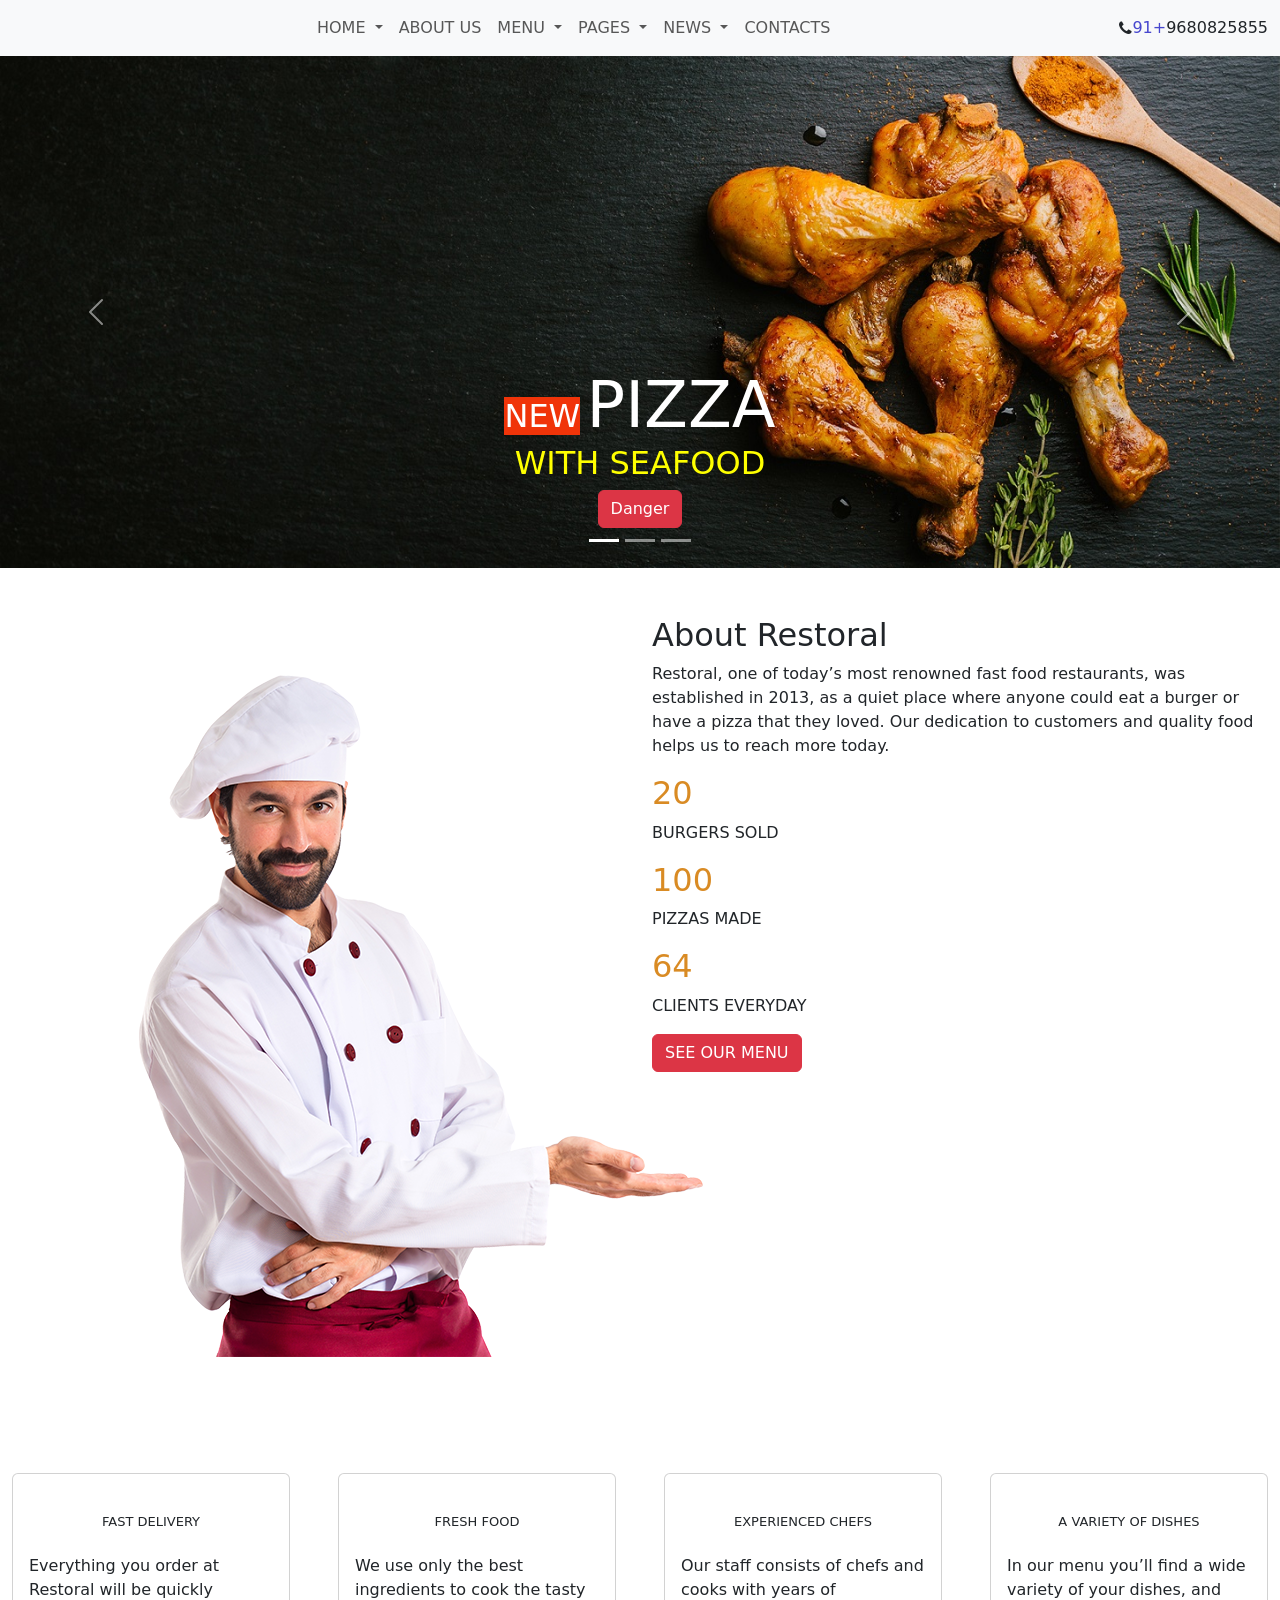
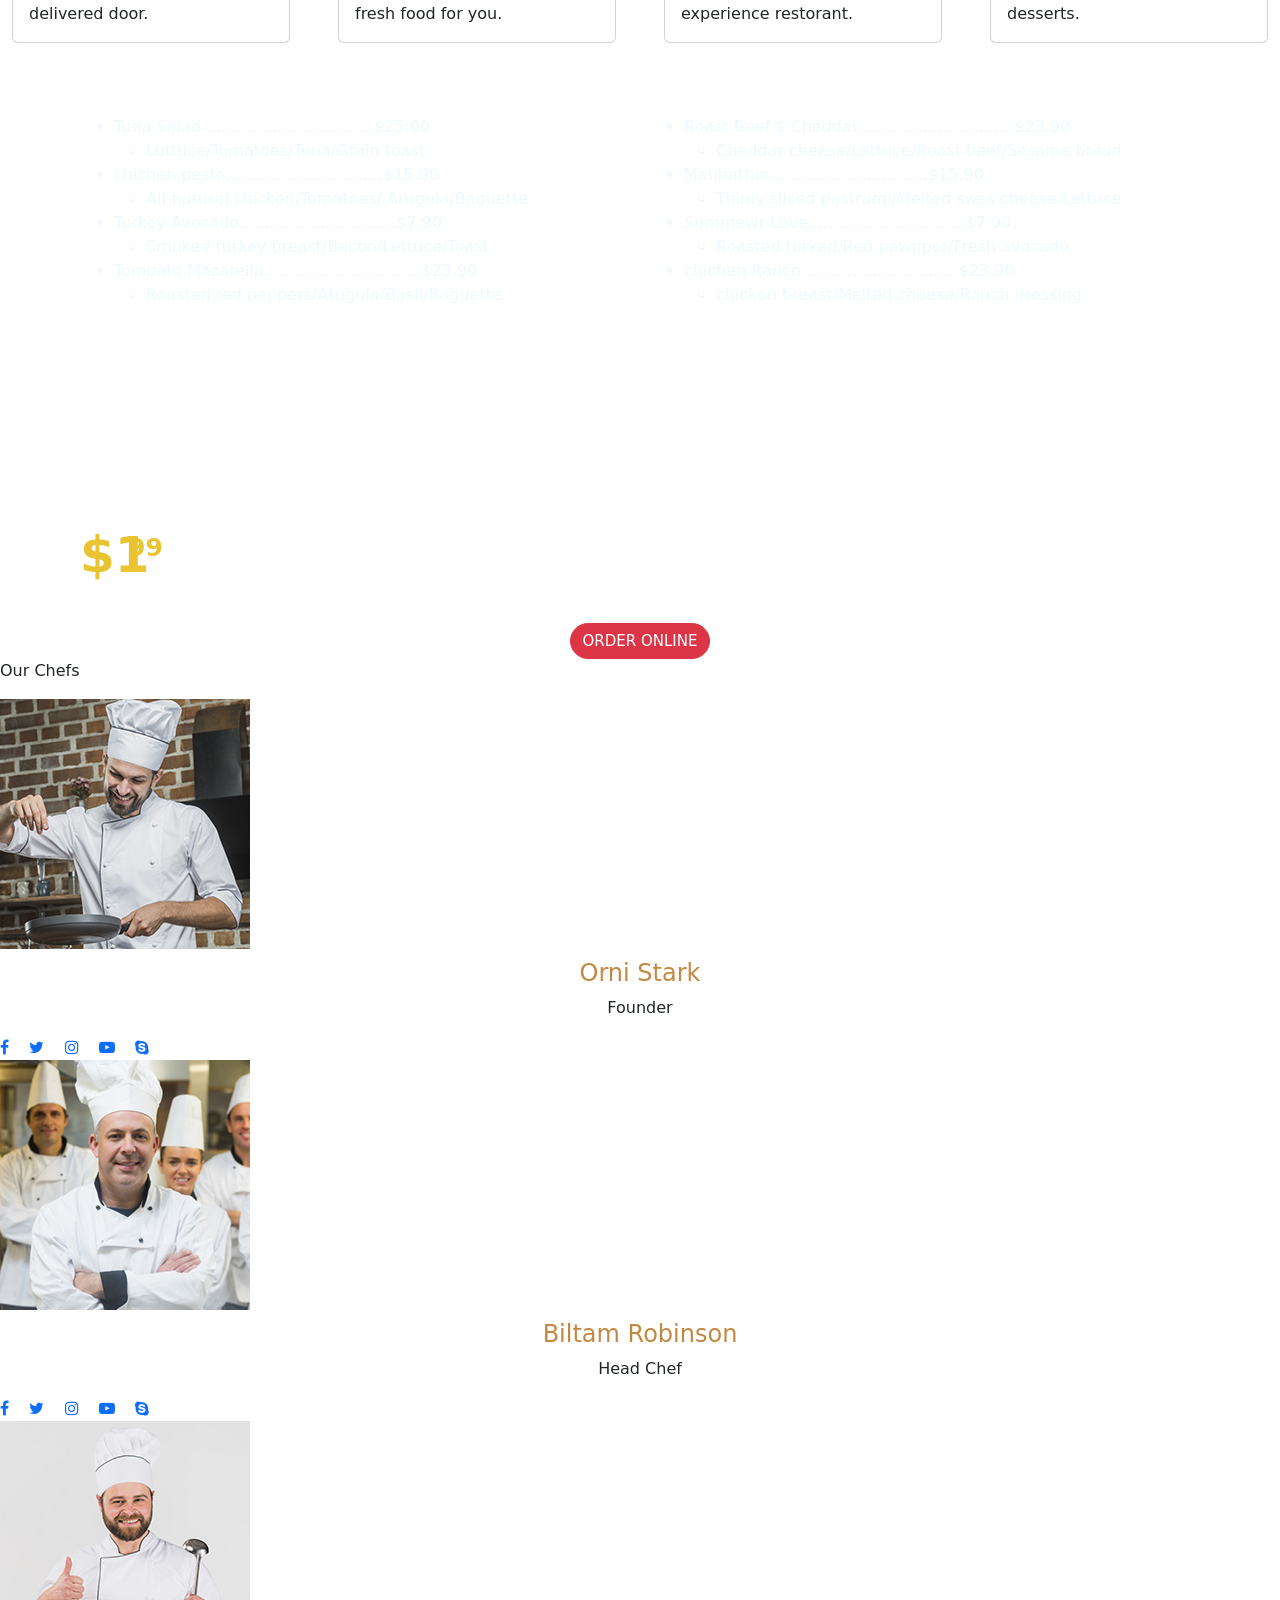
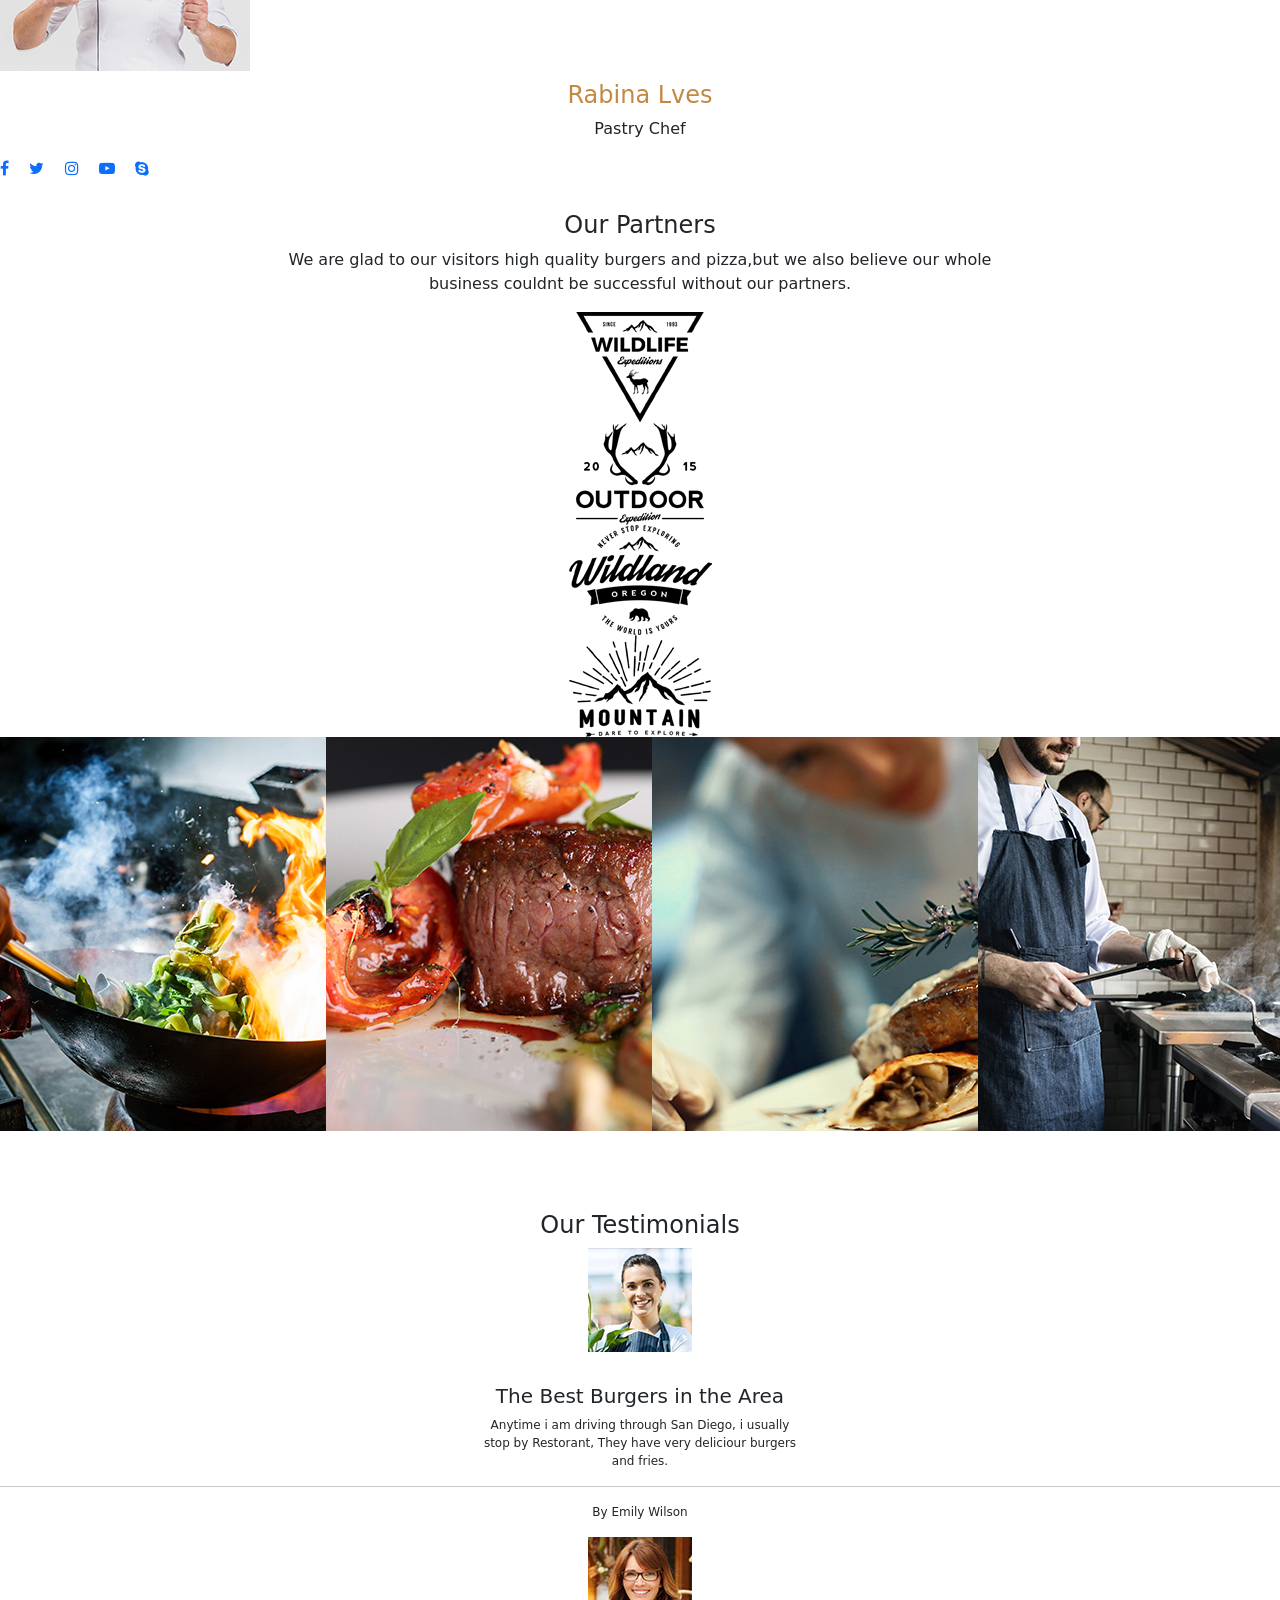
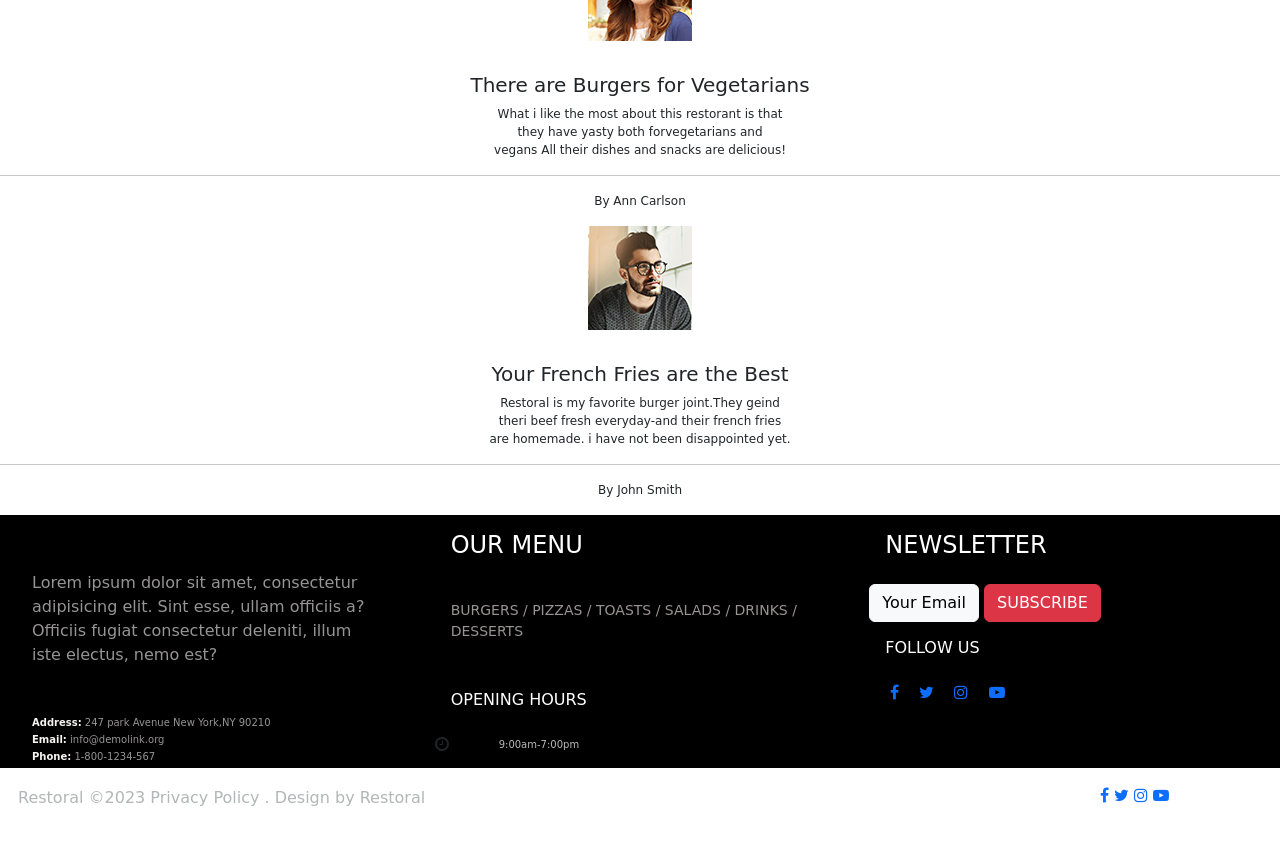
==== index.html @ 89954e74 "update" ====
<!doctype html>
<html lang="en">

<head>
    <meta charset="utf-8">
    <meta name="viewport" content="width=device-width, initial-scale=1">
    <title>restoral</title>
    <link rel="stylesheet" href="style.css">
    <link rel="stylesheet" href="https://cdnjs.cloudflare.com/ajax/libs/font-awesome/4.7.0/css/font-awesome.min.css">
    <link href="https://cdn.jsdelivr.net/npm/bootstrap@5.3.0-alpha1/dist/css/bootstrap.min.css" rel="stylesheet"
        integrity="sha384-GLhlTQ8iRABdZLl6O3oVMWSktQOp6b7In1Zl3/Jr59b6EGGoI1aFkw7cmDA6j6gD" crossorigin="anonymous">
    <link href="https://fonts.googleapis.com/css2?family=Libre+Baskerville:ital@1&display=swap" rel="stylesheet">
</head>

<body>
    <header>
        <nav class="navbar navbar-expand-lg bg-body-tertiary">
            <div class="container-fluid">
                <a class="navbar-brand" href="#">
                    <img src="https://demo.hasthemes.com/restoral/images/logo-280x60.png" alt="" class="restorant-logo">
                </a>
                <button class="navbar-toggler" type="button" data-bs-toggle="collapse"
                    data-bs-target="#navbarSupportedContent" aria-controls="navbarSupportedContent"
                    aria-expanded="false" aria-label="Toggle navigation">
                    <span class="navbar-toggler-icon"></span>
                </button>
                <div class="collapse navbar-collapse" id="navbarSupportedContent">
                    <ul class="navbar-nav me-auto mb-2 mb-lg-0 ms-auto">
                        <li class="nav-item dropdown">
                            <a class="nav-link dropdown-toggle" href="#" role="button" data-bs-toggle="dropdown"
                                aria-expanded="false">
                                HOME
                            </a>
                            <ul class="dropdown-menu">
                                <li><a class="dropdown-item" href="#">HOME BOXED LAYOUT</a></li>

                            </ul>
                        </li>
                        <li class="nav-item">
                            <a class="nav-link" href="#">ABOUT US</a>
                        </li>
                        <li class="nav-item dropdown">
                            <a class="nav-link dropdown-toggle" href="#" role="button" data-bs-toggle="dropdown"
                                aria-expanded="false">
                                MENU
                            </a>
                            <ul class="dropdown-menu food">
                                <li><a class="dropdown-item" href="#">
                                        PIZZAS <img src="../restorant/img/abstract-grunge-decorative-relief-navy-blue-stucco-wall-texture-wide-angle-rough-colored-background.jpg" alt="">
                                    </a></li>
                                <li><a class="dropdown-item" href="#">
                                        BURGERS <img src="/img/menu-food-02.png" alt="">
                                    </a></li>
                                <li><a class="dropdown-item" href="#">
                                        DRINKS<img src="/img/menu-food-03.png" alt="">
                                    </a></li>
                                <li><a class="dropdown-item" href="#">
                                        TOASTS<img src="/img/menu-food-04.png" alt="">
                                    </a></li>
                                <li><a class="dropdown-item" href="#">
                                        SALADS <img src="/img/menu-food-05.png" alt="">
                                    </a></li>
                                <li><a class="dropdown-item" href="#">
                                        DESSERTS<img src="/img/menu-food-06.png" alt="">
                                    </a></li>

                            </ul>
                        </li>
                        <li class="nav-item dropdown">
                            <a class="nav-link dropdown-toggle" href="#" role="button" data-bs-toggle="dropdown"
                                aria-expanded="false">
                                PAGES
                            </a>
                            <ul class="dropdown-menu">
                                <li><a class="dropdown-item" href="#">GALLERY</a></li>
                                <li>
                                    <hr class="dropdown-divider">
                                </li>
                                <li><a class="dropdown-item" href="#">TEAM</a></li>
                                <li>
                                    <hr class="dropdown-divider">
                                </li>
                                <li><a class="dropdown-item" href="#">DEALS</a></li>
                                <li>
                                    <hr class="dropdown-divider">
                                </li>
                                <li><a class="dropdown-item" href="#">MENU CLASSIC</a></li>
                                <li>
                                    <hr class="dropdown-divider">
                                </li>
                                <li><a class="dropdown-item" href="#">PRIVACY POCICY</a></li>
                            </ul>
                        </li>
                        <li class="nav-item dropdown">
                            <a class="nav-link dropdown-toggle" href="#" role="button" data-bs-toggle="dropdown"
                                aria-expanded="false">
                                NEWS
                            </a>
                            <ul class="dropdown-menu">
                                <li><a class="dropdown-item" href="#">CLASSIC BLOG</a></li>
                                <li>
                                    <hr class="dropdown-divider">
                                </li>
                                <li><a class="dropdown-item" href="#">GRID BLOG</a></li>
                                <li>
                                    <hr class="dropdown-divider">
                                </li>
                                <li><a class="dropdown-item" href="#">MASONRY BLOG</a></li>
                                <li>
                                    <hr class="dropdown-divider">
                                </li>
                                <li><a class="dropdown-item" href="#">BLOG POST</a></li>

                            </ul>
                        </li>
                        <li class="nav-item">
                            <a class="nav-link ">CONTACTS</a>
                        </li>
                    </ul>
                    <i class="fa fa-phone header-icon" aria-hidden="true"></i>
                    <span style="color:rgb(71, 71, 206)">91+</span>9680825855</span>
                </div>
            </div>
        </nav>
    </header>


    <!-- content with slider -->

    <div id="carouselExampleCaptions" class="carousel slide" data-bs-ride="carousel">
        <div class="carousel-indicators">
            <button type="button" data-bs-target="#carouselExampleCaptions" data-bs-slide-to="0" class="active"
                aria-current="true" aria-label="Slide 1"></button>
            <button type="button" data-bs-target="#carouselExampleCaptions" data-bs-slide-to="1"
                aria-label="Slide 2"></button>
            <button type="button" data-bs-target="#carouselExampleCaptions" data-bs-slide-to="2"
                aria-label="Slide 3"></button>
        </div>
        <div class="carousel-inner">
            <div class="carousel-item active">
                <img src="/img/slider1.jpg" class="d-block w-100" alt="...">
                <div class="carousel-caption d-none d-md-block">
                    <h5>
                        <span style="background-color: rgb(240, 52, 9); font-size: 2pc;">NEW</span>
                        <span style="font-size: 4pc;"> PIZZA </span><br><span style="color:yellow; font-size: 2pc;">WITH
                            SEAFOOD</span>
                    </h5>
                    <button type="button" class="btn btn-danger">Danger</button>
                </div>
            </div>
            <div class="carousel-item">
                <img src="/img/slider2.jpg" class="d-block w-100" alt="...">
                <div class="carousel-caption d-none d-md-block">
                    <span style="background-color: red;">HOT STUFF</span> <br>
                    <span style="font-size: 3pc;">MEXICAN</span> <br>
                    <span style="color: yellow;">CHICKEN</span>

                </div>
            </div>
            <div class="carousel-item">
                <img src="/img/slider3.jpeg" class="d-block w-100" alt="...">
                <div class="carousel-caption d-none d-md-block">
                    <span>From Our Chef</span> <br>
                    <span style="font-size: 2pc;">MEET THE</span> <br>
                    <Span style="font-size: 3pc;">LEGEND</Span> <br>
                    <Span style="color: yellow;">JAPANI NODULES</Span>

                </div>
            </div>
        </div>
        <button class="carousel-control-prev" type="button" data-bs-target="#carouselExampleCaptions"
            data-bs-slide="prev">
            <span class="carousel-control-prev-icon" aria-hidden="true"></span>
            <span class="visually-hidden">Previous</span>
        </button>
        <button class="carousel-control-next" type="button" data-bs-target="#carouselExampleCaptions"
            data-bs-slide="next">
            <span class="carousel-control-next-icon" aria-hidden="true"></span>
            <span class="visually-hidden">Next</span>
        </button>
    </div>



    <!-- use image or content -->
    <section class="section-box">
        <div class="section-mainbox">
            <div class="row">
                <div class="col-12 col-lg-6">
                    <div class="mainbox-imgbox">

                        <img src="/img/about-1.png" alt="" class="imgset">
                    </div>
                </div>
                <div class="col-12 col-lg-6 cantent-box ">
                    <h2 class="mt-5"> About Restoral</h2>
                    <p>Restoral, one of today’s most renowned fast food restaurants, was established in 2013, as a quiet
                        place where anyone could eat a burger or have a pizza that they loved. Our dedication to
                        customers and quality food helps us to reach more today.</p>
                    <div class="number-box">
                        <h2 style=" color:rgb(217, 139, 36)">20</h2>
                        <p>BURGERS SOLD</p>
                    </div>
                    <div class="number-box">
                        <h2 style=" color:rgb(217, 139, 36)">100</h2>
                        <p>PIZZAS MADE</p>
                    </div>
                    <div class="number-box">
                        <h2 style=" color:rgb(217, 139, 36)">64</h2>
                        <p>CLIENTS EVERYDAY </p>
                    </div>
                    <button type="button" class="btn btn-danger">SEE OUR MENU</button>
                </div>
            </div>
        </div>

    </section>
    <!-- card -->
    <div class="row">
        <div class="col-12 col-sm-3 mt-5 p-4">
            <div class="card">
                <div class="card-body ">
                    <img src="clock.png" alt="" class="card-img">
                    <h5 style=" font-size: 13px;" class="card-title mb-4 text-center">FAST
                        DELIVERY</h5>
                    <div class="line"></div>
                    <p class="card-text">Everything you order at Restoral will be quickly delivered door.</p>

                </div>
            </div>
        </div>
        <div class="col-12 col-sm-3 mt-5 p-4">
            <div class="card">
                <div class="card-body ">
                    <img src="shopping-bag.png" alt="" class="card-img">
                    <h5 style=" font-size: 13px;" class="card-title mb-4 text-center">FRESH
                        FOOD</h5>
                    <div class="line"></div>
                    <p class="card-text">We use only the best ingredients to cook the tasty fresh food for you.</p>

                </div>
            </div>
        </div>
        <div class="col-12 col-sm-3 mt-5 p-4">
            <div class="card">
                <div class="card-body ">
                    <img src="chef-hat.png" alt="" class="card-img">
                    <h5 style=" font-size: 13px;" class="card-title mb-4 text-center">
                        EXPERIENCED CHEFS</h5>
                    <div class="line"></div>
                    <p class="card-text">Our staff consists of chefs and cooks with years of experience restorant.</p>

                </div>
            </div>
        </div>
        <div class="col-12 col-sm-3 mt-5 p-4">
            <div class="card">
                <div class="card-body ">
                    <img src="1323041.png" alt="" class="card-img">
                    <h5 style=" font-size: 13px;" class="card-title mb-4 text-center">A
                        VARIETY OF DISHES</h5>
                    <div class="line"></div>
                    <p class="card-text">In our menu you’ll find a wide variety of your dishes, and desserts. </p>

                </div>
            </div>
        </div>

    </div>
    <!-- main box -->
    <div class="mainbox2 container">
        <div class="mainbox2-insidebox">
            <div style=" color: aliceblue;" class="row">
                <div class="col-12 col-md-6 mt-5">
                    <ul>
                        <li>
                            Tuna Salad..................................$25.00
                            <ul>
                                <li>Luttuce/Tomatoes/Tuna/Grain toast</li>
                            </ul>
                        </li>
                        <li>
                            chichen pesto...............................$15.90
                            <ul>
                                <li>All-natural chicken/Tomatoes/ Arugula/Baguette</li>
                            </ul>
                        </li>
                        <li>
                            Turkey Avocado...............................$7.90
                            <ul>
                                <li>Smoked turkey breast/Bacon/Lettuce/Toast</li>
                            </ul>
                        </li>
                        <li>
                            Tomoato Mazarella...............................$23.90
                            <ul>
                                <li>Roasted red peppers/Arugula/Basil/Baguette</li>
                            </ul>
                        </li>

                    </ul>
                </div>
                <div class="col-12 col-md-6 mt-5">
                    <ul>
                        <li>
                            Roast Beef $ Cheddar...............................$23.90
                            <ul>
                                <li>Cheddar cheese/Lettuce/Roast beef/Sesame bread</li>
                            </ul>
                        </li>
                        <li>
                            Manhattan...............................$15.90
                            <ul>
                                <li>Thiniy sliced pastrami/Melted swss cheese/Lettuce</li>
                            </ul>
                        </li>
                        <li>
                            Summewr Love...............................$7.90
                            <ul>
                                <li>Roasted turked/Red pewpper/Fresh avocado</li>
                            </ul>
                        </li>
                        <li>
                            chichen Ranch...............................$23.90
                            <ul>
                                <li>chicken breast/Melted cheese/Ranch dressing</li>
                            </ul>
                        </li>

                    </ul>
                </div>
            </div>
        </div>
    </div>
    <!-- background img and cantent -->
    <div class="freedelivery-box mt-5">
        <div class="cantent">
            <strong>
                <p style="text-align: center; padding-top: 50px; font-size: 25px; color: white;">Free Delivery</p>
                <p style="text-align: center; font-size: 40px; margin-top: -1pc;  color: white;">PIZZA DAY</p>
                <P style="margin-left: 5pc; font-size: 50px; margin-top: -1pc; color: rgb(233, 196, 48);">$1
                <p style="margin-top: -5pc; margin-left: 8pc; font-size: 25px; color: rgb(233, 196, 48);">99</p>
                </P>
                <p style="margin-left: 11pc; margin-top: -3pc;  color: white;">Sandwich <br> Salad <br> Drink</p>
                <button style="margin: auto; display: block; border-radius: 20px; font-size: 15px;" type="button"
                    class="btn btn-danger">ORDER ONLINE</button>
            </strong>

        </div>
    </div>
    <!-- box -->
    <div class="our">
        <p>Our Chefs</p>
    </div>
    <div class="ourchefs-mainbox">


        <div class="ourchefs-box">
            <img src="/img/team-small-1-250x250.jpg" alt="" class="ourchefs-img">
            <h4 style="text-align: center; color: rgb(195, 136, 65); margin-top: 10px;">Orni Stark</h4>
            <p style="text-align: center;">Founder</p>

            <a href="https://transland.windstripethemes.com/#"><i
                    class="fa fa-facebook ourchef-icon" aria-hidden="true"></i></a>
            &nbsp;&nbsp;
            <a href="https://transland.windstripethemes.com/#"><i class="fa fa-twitter ourchef-icon" aria-hidden="true"></i></a>
            &nbsp;&nbsp;
            <a href="https://transland.windstripethemes.com/#"><i class="fa fa-instagram ourchef-icon" aria-hidden="true"></i></a>
            &nbsp;&nbsp;
            <a href="https://transland.windstripethemes.com/#"><i class="fa fa-youtube-play ourchef-icon" aria-hidden="true"></i></a>
            &nbsp;&nbsp;
            <a href="https://transland.windstripethemes.com/#"><i class="fa fa-skype ourchef-icon" aria-hidden="true"></i></a>
            &nbsp;&nbsp;

        </div>
        <div class="ourchefs-box">
            <img src="/img/team-small-2-250x250.jpg" alt="" class="ourchefs-img">
            <h4 style="text-align: center; color: rgb(195, 136, 65);margin-top: 10px;">Biltam Robinson</h4>
            <p style="text-align: center;">Head Chef</p>

            <a href="https://transland.windstripethemes.com/#"><i
                    class="fa fa-facebook ourchef-icon" aria-hidden="true"></i></a>
            &nbsp;&nbsp;
            <a href="https://transland.windstripethemes.com/#"><i class="fa fa-twitter ourchef-icon" aria-hidden="true"></i></a>
            &nbsp;&nbsp;
            <a href="https://transland.windstripethemes.com/#"><i class="fa fa-instagram ourchef-icon" aria-hidden="true"></i></a>
            &nbsp;&nbsp;
            <a href="https://transland.windstripethemes.com/#"><i class="fa fa-youtube-play ourchef-icon" aria-hidden="true"></i></a>
            &nbsp;&nbsp;
            <a href="https://transland.windstripethemes.com/#"><i class="fa fa-skype ourchef-icon" aria-hidden="true"></i></a>
            &nbsp;&nbsp;

        </div>
        <div class="ourchefs-box">
            <img src="/img/team-small-3-250x250.jpg" alt="" class="ourchefs-img">
            <h4 style="text-align: center; color: rgb(195, 136, 65);margin-top: 10px;">Rabina Lves</h4>
            <p style="text-align: center;">Pastry Chef</p>

            <a href="https://transland.windstripethemes.com/#"><i
                    class="fa fa-facebook ourchef-icon" aria-hidden="true"></i></a>
            &nbsp;&nbsp;
            <a href="https://transland.windstripethemes.com/#"><i class="fa fa-twitter ourchef-icon" aria-hidden="true"></i></a>
            &nbsp;&nbsp;
            <a href="https://transland.windstripethemes.com/#"><i class="fa fa-instagram ourchef-icon" aria-hidden="true"></i></a>
            &nbsp;&nbsp;
            <a href="https://transland.windstripethemes.com/#"><i class="fa fa-youtube-play ourchef-icon" aria-hidden="true"></i></a>
            &nbsp;&nbsp;
            <a href="https://transland.windstripethemes.com/#"><i class="fa fa-skype ourchef-icon" aria-hidden="true"></i></a>
            &nbsp;&nbsp;

        </div>
    </div>
    <!-- logo img -->
    <div class="Our-Partners">
        <h4 style="text-align: center; padding-top: 30px;">Our Partners</h4>
        <div class="partners-para">
            <p style="text-align: center;">We are glad to our visitors high quality burgers and pizza,but we also
                believe our whole<br>business couldnt be successful without our partners.</p>
        </div>
    </div>
    <div class="logoimg-box text-center">
        <div class="logo-img">
            <img src="/img/brand-1-128x111.png" alt="">
        </div>
        <div class="logo-img">
            <img src="/img/brand-2-129x102.png" alt="">
        </div>
        <div class="logo-img">
            <img src="/img/brand-3-143x110.png" alt="">
        </div>
        <div class="logo-img">
            <img src="/img/brand-4-142x102.png" alt="">
        </div>
    </div>
    <!-- img -->
    <div class="row">
        <div class="col-12 col-md-3">
            <img src="/img/index-gallery-1-480x394.jpg" alt="">
        </div>
        <div class="col-12 col-md-3">
            <img src="/img/index-gallery-2-480x394.jpg" alt="">
        </div>
        <div class="col-12 col-md-3">
            <img src="/img/index-gallery-3-480x394.jpg" alt="">
        </div>
        <div class="col-12 col-md-3">
            <img src="/img/index-gallery-4-480x394.jpg" alt="">
        </div>
    </div>
    <!-- our-testimonials -->
    <div class="our-testimonials">
        <h4 style="text-align: center; margin-top: 5pc;">Our Testimonials</h4>
    </div>
    <div class="testimonials-mainbox ">
        <div style="text-align: center;" class="Testimonials-box">
            <img src="/img/testimonials-01-104x104 (1).jpg" alt="" class="Testimonials-img">
            <h5 style="margin-top: 2pc;">The Best Burgers in the Area</h5>
            <p style="font-size: 12px; ">Anytime i am driving through San Diego, i usually <br> stop by Restorant, They
                have very deliciour burgers <br> and fries. </p>
            <hr>
            <p style="font-size: 12px;">By Emily Wilson</p>
        </div>
        <div style="text-align: center;" class="Testimonials-box">
            <img src="/img/testimonials-03-104x104 (1).jpg" alt="" class="Testimonials-img">
            <h5 style="margin-top: 2pc;">There are Burgers for Vegetarians</h5>
            <p style="font-size: 12px;">What i like the most about this restorant is that <br> they have yasty both
                forvegetarians and <br>vegans All their dishes and snacks are delicious!
                <hr>
            </p>
            <p style="font-size: 12px;">By Ann Carlson</p>
        </div>
        <div style="text-align: center;" class="Testimonials-box">
            <img src="/img/testimonials-02-104x104 (1).jpg" alt="" class="Testimonials-img">
            <h5 style="margin-top: 2pc;">Your French Fries are the Best</h5>
            <p style="font-size: 12px;">Restoral is my favorite burger joint.They geind <br>theri beef fresh
                everyday-and their french fries <br>are homemade. i have not been disappointed yet.
                <hr>
            </p>
            <p style="font-size: 12px;">By John Smith</p>
        </div>
    </div>
    <!-- bottom box -->
    <div class="row bg-black">
        <div class="col-12 col-md-4">
            <div class="bottom-box">
                <img src="/img/https://demo.hasthemes.com/restoral/images/logo-280x60.png" alt="" class="bottombox-img">
                <p style="color: rgb(151, 148, 148);  padding: 2pc;">Lorem ipsum dolor sit amet, consectetur adipisicing
                    elit. Sint esse, ullam officiis a? Officiis fugiat consectetur deleniti, illum iste electus, nemo
                    est?</p>
                <p style="color: rgb(151, 148, 148); font-size: 10px;  margin: 2px;margin-left: 2pc;"><b
                        style="color: rgb(248, 243, 243);">Address:</b> 247 park Avenue New York,NY 90210</p>
                <p style="color: rgb(151, 148, 148); font-size: 10px; margin: 2px; margin-left: 2pc;"><b
                        style="color: rgb(248, 243, 243);">Email:</b> info@demolink.org</p>
                <p style="color: rgb(151, 148, 148); font-size: 10px;  margin: 2px; margin-left: 2pc;"><b
                        style="color: rgb(248, 243, 243);">Phone:</b> 1-800-1234-567</p>


            </div>
        </div>
        <div class="col-12 col-md-4">
            <div class="bottom-box">
                <h4 style="color: white; padding: 1pc;">OUR MENU</h4>
                <p style="color: rgb(154, 147, 147); font-size: 14px; padding: 1pc;"> BURGERS / PIZZAS / TOASTS / SALADS
                    / DRINKS / DESSERTS</p>
                <h6 style="color: white; padding: 1pc;">OPENING HOURS</h6>
                <i class="fa fa-clock-o card-icon" aria-hidden="true"></i>
                <p style="color: rgb(189, 185, 185);  font-size: 10px; margin-top: -20px; margin-left: 4pc;">
                    9:00am-7:00pm</p>

            </div>
        </div>
        <div class="col-12 col-md-4">
            <div class="bottom-box">
                <h4 style="color: white; padding: 1pc;">NEWSLETTER</h4>

                <div class="row">
                    <div class="col-12">
                        <button type="button" class="btn btn-light">Your Email</button>
                        <button type="button" class="btn btn-danger">SUBSCRIBE</button>
                        <h6 style="color: white;  padding: 1pc;">FOLLOW US</h6>
                        &nbsp; &nbsp;&nbsp;<a href="https://transland.windstripethemes.com/#"><i class="fa fa-facebook bottom-icon"
                                aria-hidden="true"></i></a>
                        &nbsp;&nbsp;
                        <a href="https://transland.windstripethemes.com/#"><i class="fa fa-twitter bottom-icon"
                                aria-hidden="true"></i></a>
                        &nbsp;&nbsp;
                        <a href="https://transland.windstripethemes.com/#"><i class="fa fa-instagram bottom-icon"
                                aria-hidden="true"></i></a>
                        &nbsp;&nbsp;
                        <a href="https://transland.windstripethemes.com/#"><i class="fa fa-youtube-play bottom-icon"
                                aria-hidden="true"></i></a>
                        &nbsp;&nbsp;


                    </div>
                </div>
            </div>
        </div>

    </div>
    <!-- footer box -->
    <div class="footer-box">
        <div class="row">
            <div class="col-12 col-xl-6">
                <p style="color:rgb(178, 182, 182); padding: 18px;">Restoral ©2023 Privacy Policy . Design by Restoral
                </p>
            </div>
            <div  class="col-12 col-xl-6 mt-3" ;>
                <span style=" margin-left: 28pc; ">
                    <a href="https://transland.windstripethemes.com/#"><i class="fa fa-facebook footer-icon"
                            aria-hidden="true"></i></a>

                    <a href="https://transland.windstripethemes.com/#"><i class="fa fa-twitter footer-icon"
                            aria-hidden="true"></i></a>

                    <a href="https://transland.windstripethemes.com/#"><i class="fa fa-instagram footer-icon"
                            aria-hidden="true"></i></a>

                    <a href="https://transland.windstripethemes.com/#"><i class="fa fa-youtube-play footer-icon"
                            aria-hidden="true"></i></a>

                </span>
            </div>
        </div>
    </div>




    <script src="https://cdn.jsdelivr.net/npm/bootstrap@5.3.0-alpha1/dist/js/bootstrap.bundle.min.js"
        integrity="sha384-w76AqPfDkMBDXo30jS1Sgez6pr3x5MlQ1ZAGC+nuZB+EYdgRZgiwxhTBTkF7CXvN"
        crossorigin="anonymous"></script>
</body>

</html>
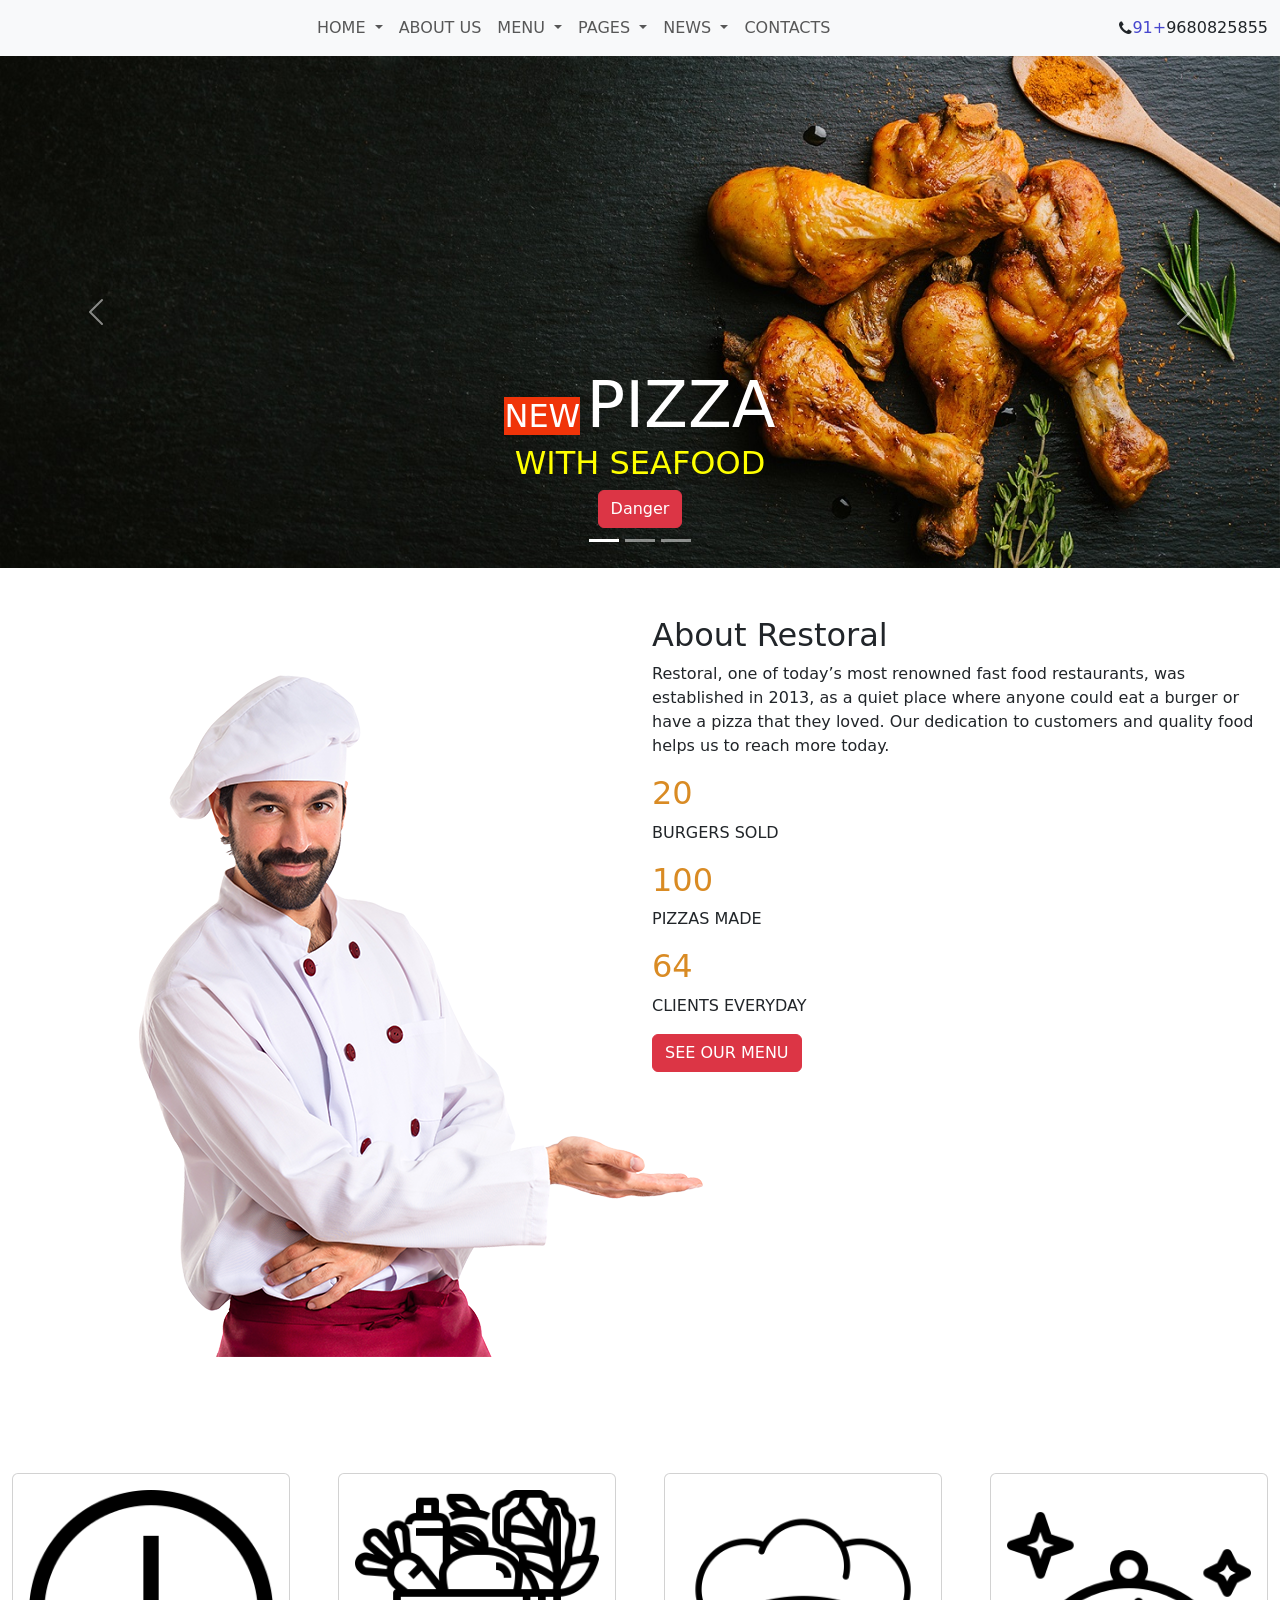
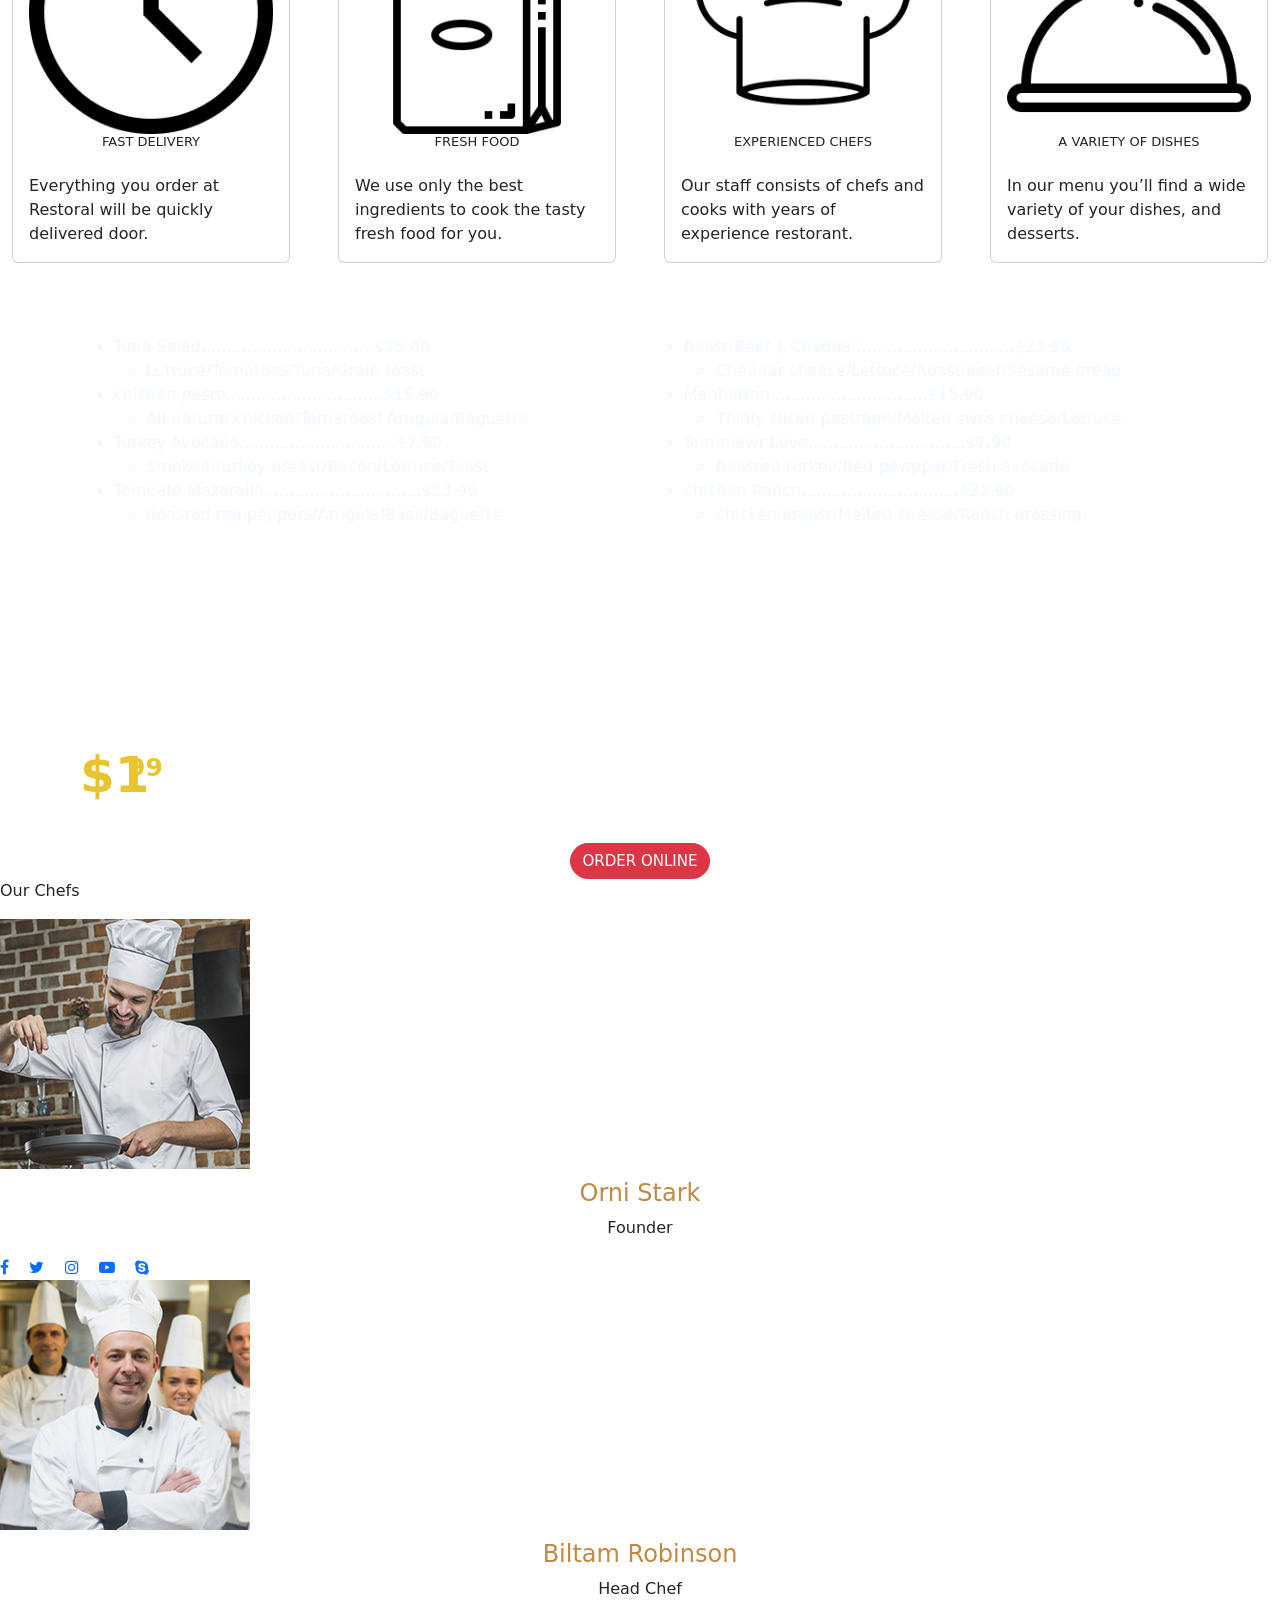
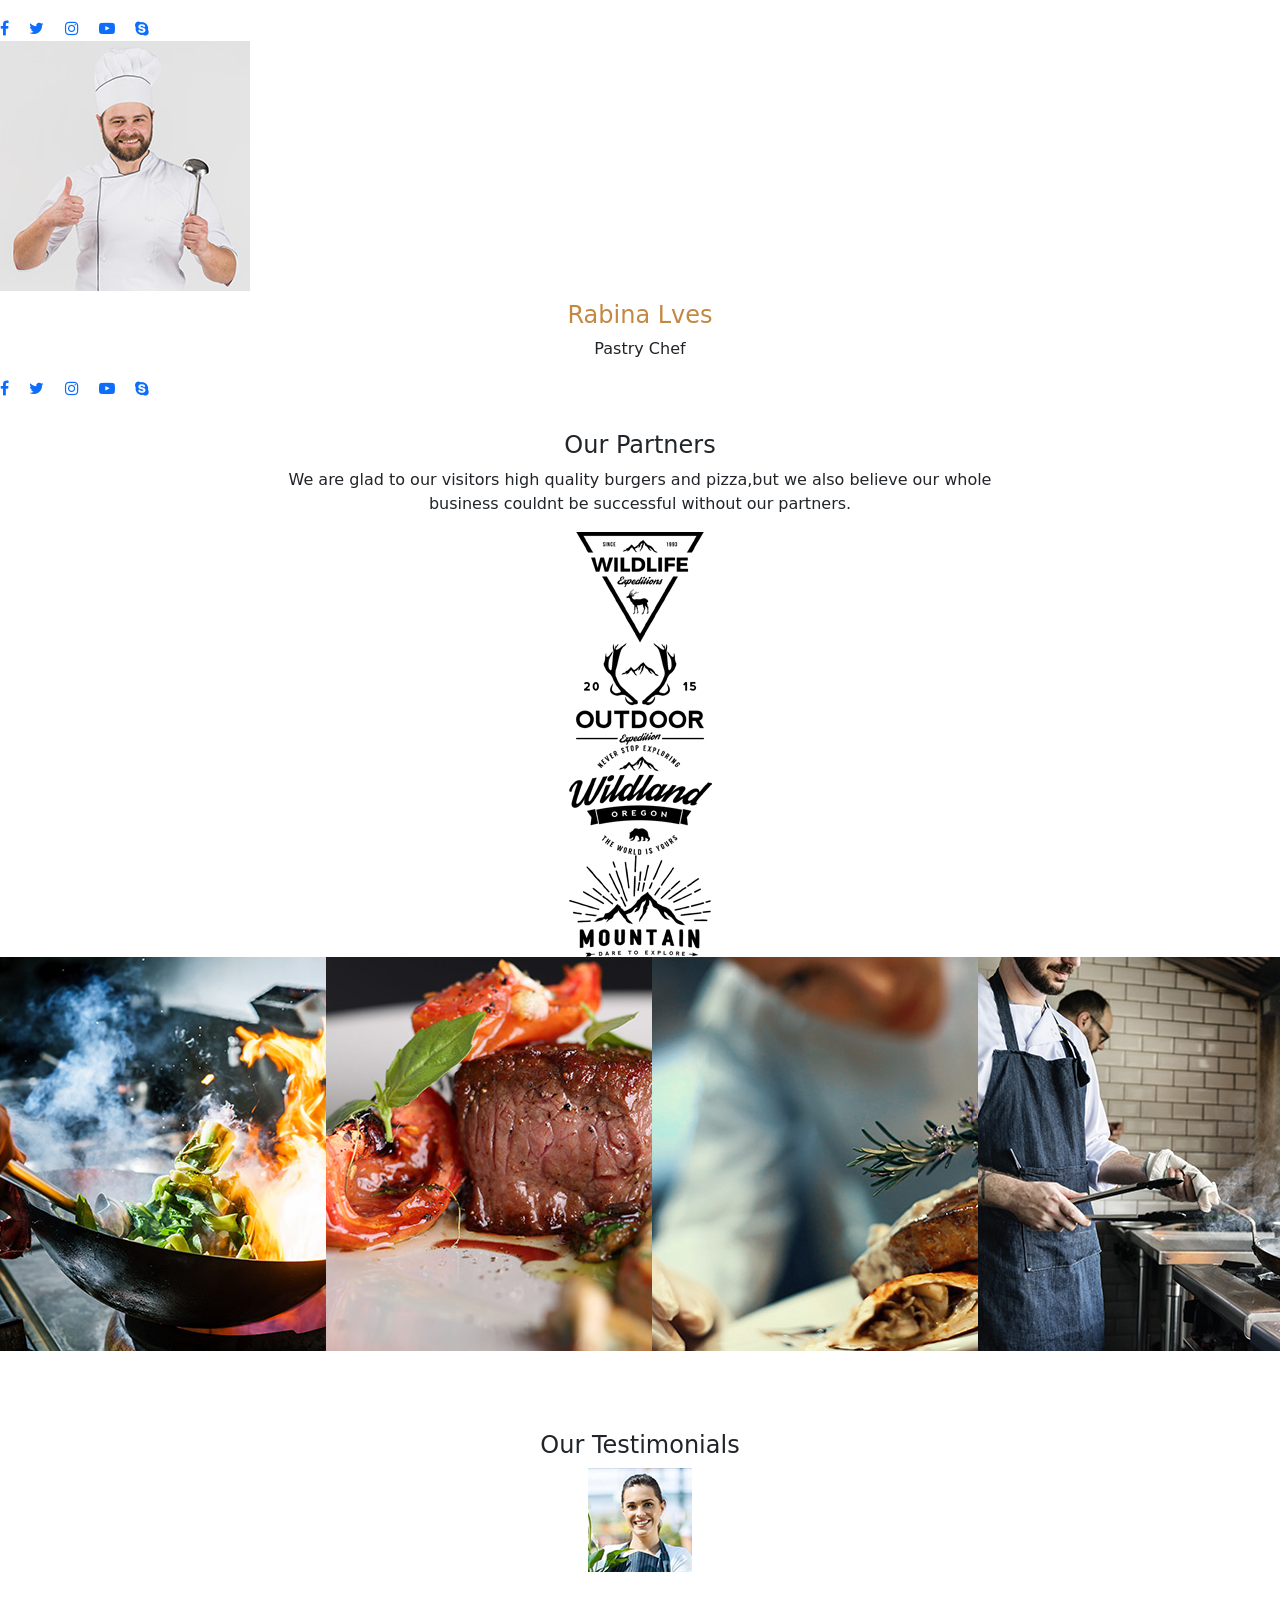
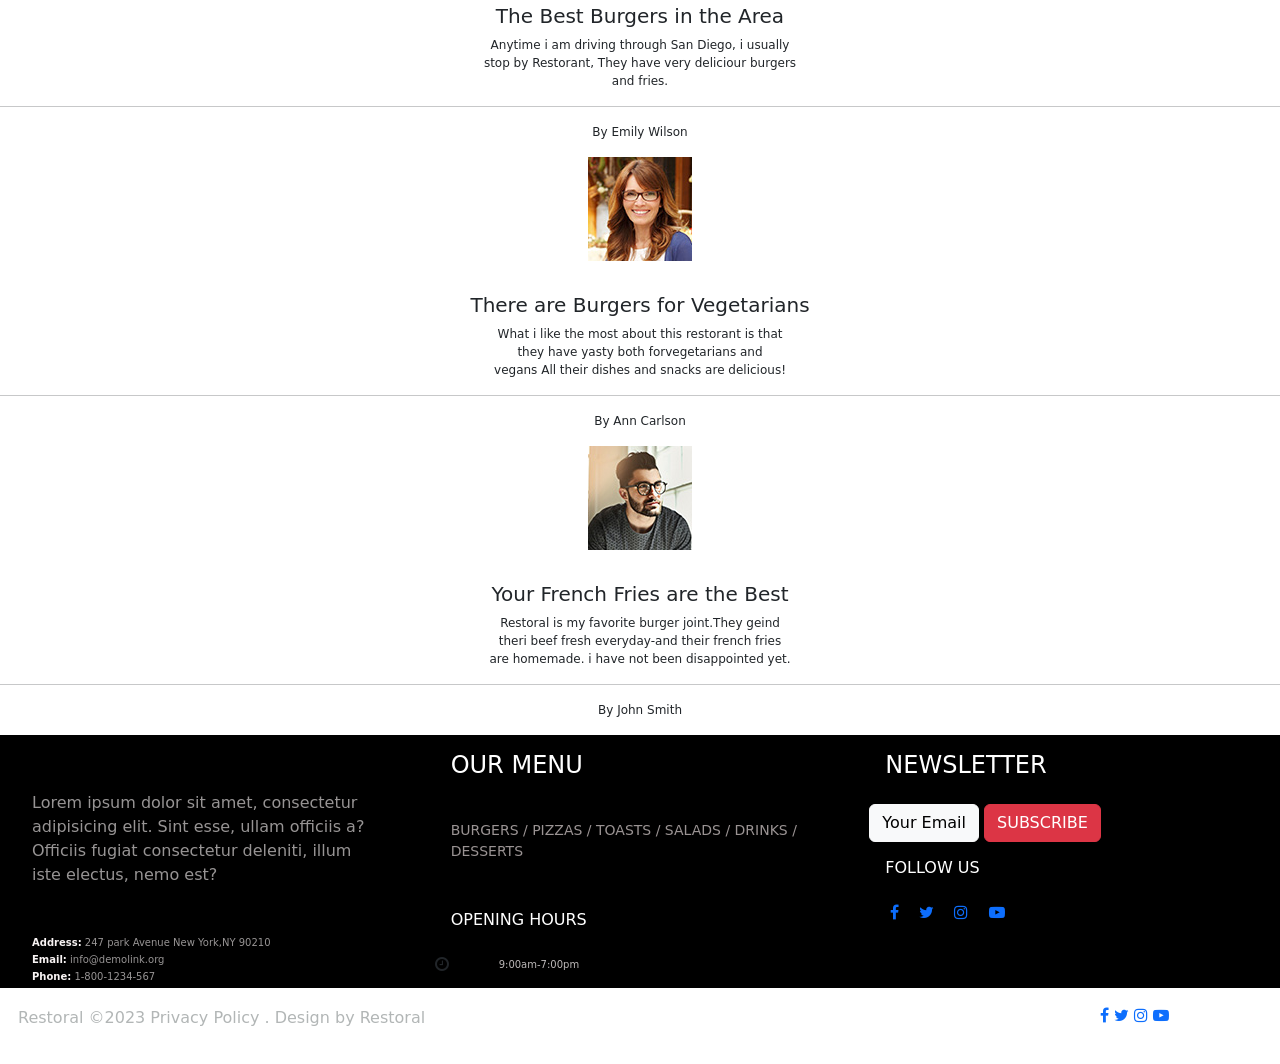
==== commit 9674531b: "image update" ====
--- a/index.html
+++ b/index.html
@@ -138,7 +138,7 @@
         </div>
         <div class="carousel-inner">
             <div class="carousel-item active">
-                <img src="/img/slider1.jpg" class="d-block w-100" alt="...">
+                <img src="img/slider1.jpg" class="d-block w-100" alt="...">
                 <div class="carousel-caption d-none d-md-block">
                     <h5>
                         <span style="background-color: rgb(240, 52, 9); font-size: 2pc;">NEW</span>
@@ -149,7 +149,7 @@
                 </div>
             </div>
             <div class="carousel-item">
-                <img src="/img/slider2.jpg" class="d-block w-100" alt="...">
+                <img src="img/slider2.jpg" class="d-block w-100" alt="...">
                 <div class="carousel-caption d-none d-md-block">
                     <span style="background-color: red;">HOT STUFF</span> <br>
                     <span style="font-size: 3pc;">MEXICAN</span> <br>
@@ -158,7 +158,7 @@
                 </div>
             </div>
             <div class="carousel-item">
-                <img src="/img/slider3.jpeg" class="d-block w-100" alt="...">
+                <img src="img/slider3.jpeg" class="d-block w-100" alt="...">
                 <div class="carousel-caption d-none d-md-block">
                     <span>From Our Chef</span> <br>
                     <span style="font-size: 2pc;">MEET THE</span> <br>
@@ -189,7 +189,7 @@
                 <div class="col-12 col-lg-6">
                     <div class="mainbox-imgbox">
 
-                        <img src="/img/about-1.png" alt="" class="imgset">
+                        <img src="img/about-1.png" alt="" class="imgset">
                     </div>
                 </div>
                 <div class="col-12 col-lg-6 cantent-box ">
@@ -220,7 +220,7 @@
         <div class="col-12 col-sm-3 mt-5 p-4">
             <div class="card">
                 <div class="card-body ">
-                    <img src="clock.png" alt="" class="card-img">
+                    <img src="img/clock.png" alt="" class="card-img">
                     <h5 style=" font-size: 13px;" class="card-title mb-4 text-center">FAST
                         DELIVERY</h5>
                     <div class="line"></div>
@@ -232,7 +232,7 @@
         <div class="col-12 col-sm-3 mt-5 p-4">
             <div class="card">
                 <div class="card-body ">
-                    <img src="shopping-bag.png" alt="" class="card-img">
+                    <img src="img/shopping-bag.png" alt="" class="card-img">
                     <h5 style=" font-size: 13px;" class="card-title mb-4 text-center">FRESH
                         FOOD</h5>
                     <div class="line"></div>
@@ -244,7 +244,7 @@
         <div class="col-12 col-sm-3 mt-5 p-4">
             <div class="card">
                 <div class="card-body ">
-                    <img src="chef-hat.png" alt="" class="card-img">
+                    <img src="img/chef-hat.png" alt="" class="card-img">
                     <h5 style=" font-size: 13px;" class="card-title mb-4 text-center">
                         EXPERIENCED CHEFS</h5>
                     <div class="line"></div>
@@ -256,7 +256,7 @@
         <div class="col-12 col-sm-3 mt-5 p-4">
             <div class="card">
                 <div class="card-body ">
-                    <img src="1323041.png" alt="" class="card-img">
+                    <img src="img/1323041.png" alt="" class="card-img">
                     <h5 style=" font-size: 13px;" class="card-title mb-4 text-center">A
                         VARIETY OF DISHES</h5>
                     <div class="line"></div>
@@ -356,7 +356,7 @@
 
 
         <div class="ourchefs-box">
-            <img src="/img/team-small-1-250x250.jpg" alt="" class="ourchefs-img">
+            <img src="img/team-small-1-250x250.jpg" alt="" class="ourchefs-img">
             <h4 style="text-align: center; color: rgb(195, 136, 65); margin-top: 10px;">Orni Stark</h4>
             <p style="text-align: center;">Founder</p>
 
@@ -374,7 +374,7 @@
 
         </div>
         <div class="ourchefs-box">
-            <img src="/img/team-small-2-250x250.jpg" alt="" class="ourchefs-img">
+            <img src="img/team-small-2-250x250.jpg" alt="" class="ourchefs-img">
             <h4 style="text-align: center; color: rgb(195, 136, 65);margin-top: 10px;">Biltam Robinson</h4>
             <p style="text-align: center;">Head Chef</p>
 
@@ -392,7 +392,7 @@
 
         </div>
         <div class="ourchefs-box">
-            <img src="/img/team-small-3-250x250.jpg" alt="" class="ourchefs-img">
+            <img src="img/team-small-3-250x250.jpg" alt="" class="ourchefs-img">
             <h4 style="text-align: center; color: rgb(195, 136, 65);margin-top: 10px;">Rabina Lves</h4>
             <p style="text-align: center;">Pastry Chef</p>
 
@@ -420,31 +420,31 @@
     </div>
     <div class="logoimg-box text-center">
         <div class="logo-img">
-            <img src="/img/brand-1-128x111.png" alt="">
+            <img src="img/brand-1-128x111.png" alt="">
         </div>
         <div class="logo-img">
-            <img src="/img/brand-2-129x102.png" alt="">
+            <img src="img/brand-2-129x102.png" alt="">
         </div>
         <div class="logo-img">
-            <img src="/img/brand-3-143x110.png" alt="">
+            <img src="img/brand-3-143x110.png" alt="">
         </div>
         <div class="logo-img">
-            <img src="/img/brand-4-142x102.png" alt="">
+            <img src="img/brand-4-142x102.png" alt="">
         </div>
     </div>
     <!-- img -->
     <div class="row">
         <div class="col-12 col-md-3">
-            <img src="/img/index-gallery-1-480x394.jpg" alt="">
+            <img src="img/index-gallery-1-480x394.jpg" alt="">
         </div>
         <div class="col-12 col-md-3">
-            <img src="/img/index-gallery-2-480x394.jpg" alt="">
+            <img src="img/index-gallery-2-480x394.jpg" alt="">
         </div>
         <div class="col-12 col-md-3">
-            <img src="/img/index-gallery-3-480x394.jpg" alt="">
+            <img src="img/index-gallery-3-480x394.jpg" alt="">
         </div>
         <div class="col-12 col-md-3">
-            <img src="/img/index-gallery-4-480x394.jpg" alt="">
+            <img src="img/index-gallery-4-480x394.jpg" alt="">
         </div>
     </div>
     <!-- our-testimonials -->
@@ -453,7 +453,7 @@
     </div>
     <div class="testimonials-mainbox ">
         <div style="text-align: center;" class="Testimonials-box">
-            <img src="/img/testimonials-01-104x104 (1).jpg" alt="" class="Testimonials-img">
+            <img src="img/testimonials-01-104x104 (1).jpg" alt="" class="Testimonials-img">
             <h5 style="margin-top: 2pc;">The Best Burgers in the Area</h5>
             <p style="font-size: 12px; ">Anytime i am driving through San Diego, i usually <br> stop by Restorant, They
                 have very deliciour burgers <br> and fries. </p>
@@ -461,7 +461,7 @@
             <p style="font-size: 12px;">By Emily Wilson</p>
         </div>
         <div style="text-align: center;" class="Testimonials-box">
-            <img src="/img/testimonials-03-104x104 (1).jpg" alt="" class="Testimonials-img">
+            <img src="img/testimonials-03-104x104 (1).jpg" alt="" class="Testimonials-img">
             <h5 style="margin-top: 2pc;">There are Burgers for Vegetarians</h5>
             <p style="font-size: 12px;">What i like the most about this restorant is that <br> they have yasty both
                 forvegetarians and <br>vegans All their dishes and snacks are delicious!
@@ -470,7 +470,7 @@
             <p style="font-size: 12px;">By Ann Carlson</p>
         </div>
         <div style="text-align: center;" class="Testimonials-box">
-            <img src="/img/testimonials-02-104x104 (1).jpg" alt="" class="Testimonials-img">
+            <img src="img/testimonials-02-104x104 (1).jpg" alt="" class="Testimonials-img">
             <h5 style="margin-top: 2pc;">Your French Fries are the Best</h5>
             <p style="font-size: 12px;">Restoral is my favorite burger joint.They geind <br>theri beef fresh
                 everyday-and their french fries <br>are homemade. i have not been disappointed yet.
@@ -483,7 +483,7 @@
     <div class="row bg-black">
         <div class="col-12 col-md-4">
             <div class="bottom-box">
-                <img src="/img/https://demo.hasthemes.com/restoral/images/logo-280x60.png" alt="" class="bottombox-img">
+                <img src="img/https://demo.hasthemes.com/restoral/images/logo-280x60.png" alt="" class="bottombox-img">
                 <p style="color: rgb(151, 148, 148);  padding: 2pc;">Lorem ipsum dolor sit amet, consectetur adipisicing
                     elit. Sint esse, ullam officiis a? Officiis fugiat consectetur deleniti, illum iste electus, nemo
                     est?</p>
